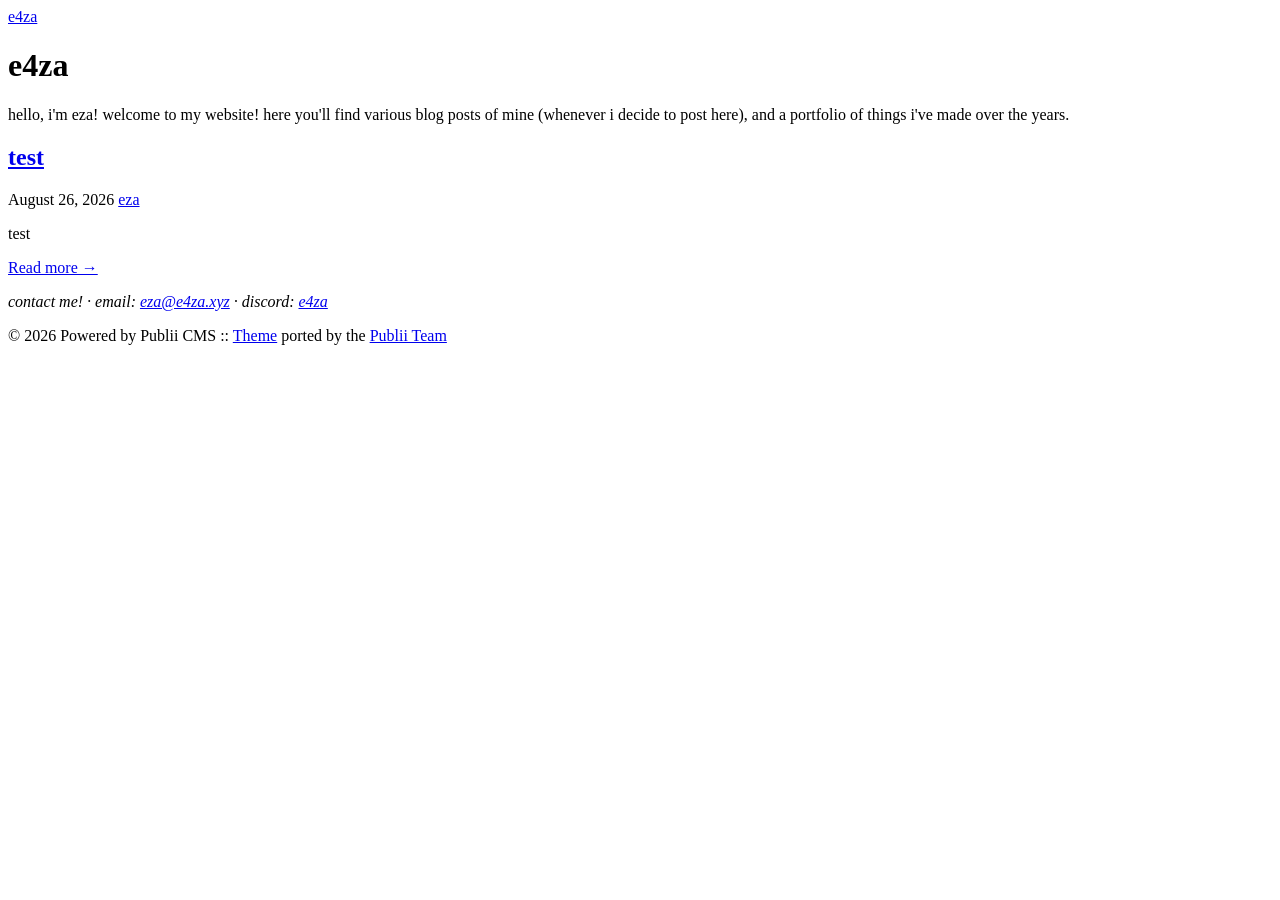
==== index.html @ 1d360422 "Updated from Publii" ====
<!DOCTYPE html><html lang="en-us"><head><meta charset="utf-8"><meta http-equiv="X-UA-Compatible" content="IE=edge"><meta name="viewport" content="width=device-width,initial-scale=1"><title>e4za</title><meta name="generator" content="Publii Open-Source CMS for Static Site"><link rel="canonical" href="https://ezpcole.github.io/website/"><link rel="alternate" type="application/atom+xml" href="https://ezpcole.github.io/website/feed.xml" title="e4za - RSS"><link rel="alternate" type="application/json" href="https://ezpcole.github.io/website/feed.json" title="e4za - JSON"><meta property="og:title" content="e4za"><meta property="og:site_name" content="e4za"><meta property="og:description" content=""><meta property="og:url" content="https://ezpcole.github.io/website/"><meta property="og:type" content="website"><link rel="shortcut icon" href="https://ezpcole.github.io/website/media/website/favicon-2.ico" type="image/x-icon"><link rel="preload" href="https://ezpcole.github.io/website/assets/dynamic/fonts/jetbrainsmono/jetbrainsmono.woff2" as="font" type="font/woff2" crossorigin><link rel="preload" href="https://ezpcole.github.io/website/assets/dynamic/fonts/jetbrainsmono/jetbrainsmono-italic.woff2" as="font" type="font/woff2" crossorigin><link rel="stylesheet" href="https://ezpcole.github.io/website/assets/css/style.css?v&#x3D;bf23f637f399eab03be502490d0f6a2d"><script type="application/ld+json">{"@context":"http://schema.org","@type":"Organization","name":"e4za","url":"https://ezpcole.github.io/website/"}</script><noscript><style>img[loading] {
                    opacity: 1;
                }</style></noscript></head><body class="home-template"><div class="container container--center"><header class="header"><div class="header__logo"><a class="logo" href="https://ezpcole.github.io/website/">e4za</a></div></header><main class="content"><div class="hero framed"><h1>e4za</h1><p>hello, i'm eza! welcome to my website! here you'll find various blog posts of mine (whenever i decide to post here), and a portfolio of things i've made over the years.</p></div><div class="posts"><article class="post"><header><h2 class="h1 post__title"><a href="https://ezpcole.github.io/website/test.html">test</a></h2><div class="post__meta"><time datetime="2026-08-26T23:47" class="post__date">August 26, 2026 </time><a href="https://ezpcole.github.io/website/authors/eza/" class="post__author">eza</a></div><div class="post__tags"></div></header><div class="post__content"><p>test</p><a href="https://ezpcole.github.io/website/test.html" class="read-more">Read more &#8594;</a></div></article></div></main><footer class="footer"><div class="footer__inner"><div class="footer__copyright"><p><em>contact me! · email: <a href="mailto:eza@e4za.xyz">eza@e4za.xyz</a> · discord: <a href="https://discord.com/users/1267324371660177469" title="e4za" target="_blank" rel="noopener">e4za</a></em></p><p>© 2026 Powered by Publii CMS :: <a href="https://github.com/panr/hugo-theme-terminal" target="_blank" rel="noopener">Theme</a> ported by the <a href="https://getpublii.com/customization-service/" target="_blank" rel="noopener">Publii Team</a></p></div></div></footer></div><script defer="defer" src="https://ezpcole.github.io/website/assets/js/scripts.min.js?v&#x3D;c2232aa7558e9517946129d2a1b8c770"></script><script>window.publiiThemeMenuConfig={mobileMenuMode:'sidebar',animationSpeed:300,submenuWidth: 'auto',doubleClickTime:500,mobileMenuExpandableSubmenus:true,relatedContainerForOverlayMenuSelector:'.top'};</script><script>var images = document.querySelectorAll('img[loading]');
        for (var i = 0; i < images.length; i++) {
            if (images[i].complete) {
                images[i].classList.add('is-loaded');
            } else {
                images[i].addEventListener('load', function () {
                    this.classList.add('is-loaded');
                }, false);
            }
        }</script></body></html>
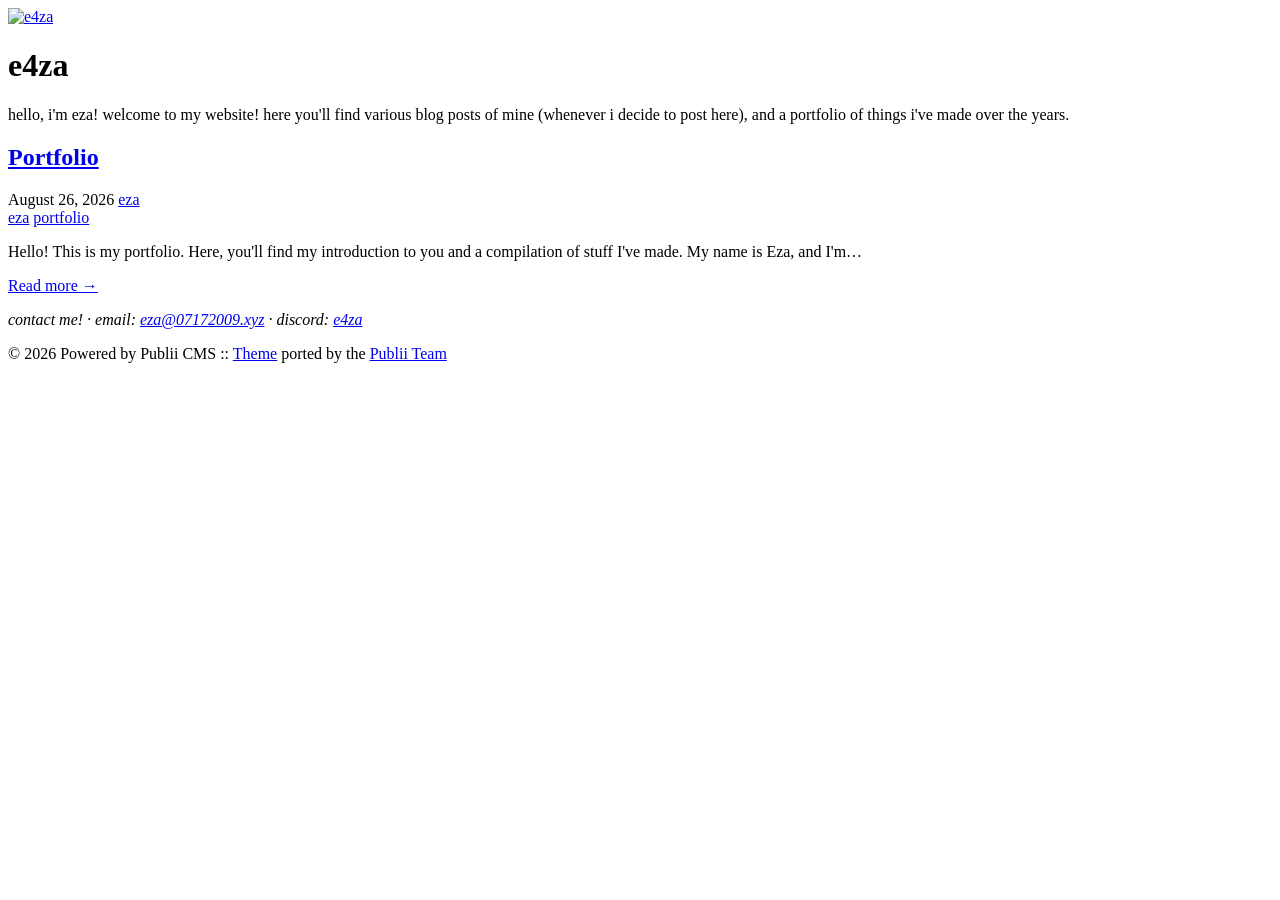
==== commit 94ac0d73: "Updated from Publii" ====
--- a/index.html
+++ b/index.html
@@ -1,6 +1,6 @@
-<!DOCTYPE html><html lang="en-us"><head><meta charset="utf-8"><meta http-equiv="X-UA-Compatible" content="IE=edge"><meta name="viewport" content="width=device-width,initial-scale=1"><title>e4za</title><meta name="generator" content="Publii Open-Source CMS for Static Site"><link rel="canonical" href="https://ezpcole.github.io/website/"><link rel="alternate" type="application/atom+xml" href="https://ezpcole.github.io/website/feed.xml" title="e4za - RSS"><link rel="alternate" type="application/json" href="https://ezpcole.github.io/website/feed.json" title="e4za - JSON"><meta property="og:title" content="e4za"><meta property="og:site_name" content="e4za"><meta property="og:description" content=""><meta property="og:url" content="https://ezpcole.github.io/website/"><meta property="og:type" content="website"><link rel="shortcut icon" href="https://ezpcole.github.io/website/media/website/favicon-2.ico" type="image/x-icon"><link rel="preload" href="https://ezpcole.github.io/website/assets/dynamic/fonts/jetbrainsmono/jetbrainsmono.woff2" as="font" type="font/woff2" crossorigin><link rel="preload" href="https://ezpcole.github.io/website/assets/dynamic/fonts/jetbrainsmono/jetbrainsmono-italic.woff2" as="font" type="font/woff2" crossorigin><link rel="stylesheet" href="https://ezpcole.github.io/website/assets/css/style.css?v&#x3D;bf23f637f399eab03be502490d0f6a2d"><script type="application/ld+json">{"@context":"http://schema.org","@type":"Organization","name":"e4za","url":"https://ezpcole.github.io/website/"}</script><noscript><style>img[loading] {
+<!DOCTYPE html><html lang="en-us"><head><meta charset="utf-8"><meta http-equiv="X-UA-Compatible" content="IE=edge"><meta name="viewport" content="width=device-width,initial-scale=1"><title>e4za</title><meta name="generator" content="Publii Open-Source CMS for Static Site"><link rel="canonical" href="https://07172009.xyz/"><link rel="alternate" type="application/atom+xml" href="https://07172009.xyz/feed.xml" title="e4za - RSS"><link rel="alternate" type="application/json" href="https://07172009.xyz/feed.json" title="e4za - JSON"><meta property="og:title" content="e4za"><meta property="og:image" content="https://07172009.xyz/media/website/211795102.png"><meta property="og:image:width" content="400"><meta property="og:image:height" content="400"><meta property="og:site_name" content="e4za"><meta property="og:description" content=""><meta property="og:url" content="https://07172009.xyz/"><meta property="og:type" content="website"><link rel="shortcut icon" href="https://07172009.xyz/media/website/favicon-2.ico" type="image/x-icon"><link rel="preload" href="https://07172009.xyz/assets/dynamic/fonts/jetbrainsmono/jetbrainsmono.woff2" as="font" type="font/woff2" crossorigin><link rel="preload" href="https://07172009.xyz/assets/dynamic/fonts/jetbrainsmono/jetbrainsmono-italic.woff2" as="font" type="font/woff2" crossorigin><link rel="stylesheet" href="https://07172009.xyz/assets/css/style.css?v&#x3D;bf23f637f399eab03be502490d0f6a2d"><script type="application/ld+json">{"@context":"http://schema.org","@type":"Organization","name":"e4za","logo":"https://07172009.xyz/media/website/211795102.png","url":"https://07172009.xyz/"}</script><noscript><style>img[loading] {
                     opacity: 1;
-                }</style></noscript></head><body class="home-template"><div class="container container--center"><header class="header"><div class="header__logo"><a class="logo" href="https://ezpcole.github.io/website/">e4za</a></div></header><main class="content"><div class="hero framed"><h1>e4za</h1><p>hello, i'm eza! welcome to my website! here you'll find various blog posts of mine (whenever i decide to post here), and a portfolio of things i've made over the years.</p></div><div class="posts"><article class="post"><header><h2 class="h1 post__title"><a href="https://ezpcole.github.io/website/test.html">test</a></h2><div class="post__meta"><time datetime="2026-08-26T23:47" class="post__date">August 26, 2026 </time><a href="https://ezpcole.github.io/website/authors/eza/" class="post__author">eza</a></div><div class="post__tags"></div></header><div class="post__content"><p>test</p><a href="https://ezpcole.github.io/website/test.html" class="read-more">Read more &#8594;</a></div></article></div></main><footer class="footer"><div class="footer__inner"><div class="footer__copyright"><p><em>contact me! · email: <a href="mailto:eza@e4za.xyz">eza@e4za.xyz</a> · discord: <a href="https://discord.com/users/1267324371660177469" title="e4za" target="_blank" rel="noopener">e4za</a></em></p><p>© 2026 Powered by Publii CMS :: <a href="https://github.com/panr/hugo-theme-terminal" target="_blank" rel="noopener">Theme</a> ported by the <a href="https://getpublii.com/customization-service/" target="_blank" rel="noopener">Publii Team</a></p></div></div></footer></div><script defer="defer" src="https://ezpcole.github.io/website/assets/js/scripts.min.js?v&#x3D;c2232aa7558e9517946129d2a1b8c770"></script><script>window.publiiThemeMenuConfig={mobileMenuMode:'sidebar',animationSpeed:300,submenuWidth: 'auto',doubleClickTime:500,mobileMenuExpandableSubmenus:true,relatedContainerForOverlayMenuSelector:'.top'};</script><script>var images = document.querySelectorAll('img[loading]');
+                }</style></noscript></head><body class="home-template"><div class="container container--center"><header class="header"><div class="header__logo"><a class="logo" href="https://07172009.xyz/"><img src="https://07172009.xyz/media/website/211795102.png" alt="e4za" width="400" height="400"></a></div></header><main class="content"><div class="hero framed"><h1>e4za</h1><p>hello, i'm eza! welcome to my website! here you'll find various blog posts of mine (whenever i decide to post here), and a portfolio of things i've made over the years.</p></div><div class="posts"><article class="post"><header><h2 class="h1 post__title"><a href="https://07172009.xyz/test.html">Portfolio</a></h2><div class="post__meta"><time datetime="2026-08-26T23:47" class="post__date">August 26, 2026 </time><a href="https://07172009.xyz/authors/eza/" class="post__author">eza</a></div><div class="post__tags"><a href="https://07172009.xyz/tags/eza/" class="invert">eza</a> <a href="https://07172009.xyz/tags/portfolio/" class="invert">portfolio</a></div></header><div class="post__content"><p>Hello! This is my portfolio. Here, you'll find my introduction to you and a compilation of stuff I've made. My name is Eza, and I'm&hellip;</p><a href="https://07172009.xyz/test.html" class="read-more">Read more &#8594;</a></div></article></div></main><footer class="footer"><div class="footer__inner"><div class="footer__copyright"><p><em>contact me! · email: <a href="mailto:eza@07172009.xyz">eza@07172009.xyz</a> · discord: <a href="https://discord.com/users/1267324371660177469" title="e4za" target="_blank" rel="noopener">e4za</a></em></p><p>© 2026 Powered by Publii CMS :: <a href="https://github.com/panr/hugo-theme-terminal" target="_blank" rel="noopener">Theme</a> ported by the <a href="https://getpublii.com/customization-service/" target="_blank" rel="noopener">Publii Team</a></p></div></div></footer></div><script defer="defer" src="https://07172009.xyz/assets/js/scripts.min.js?v&#x3D;c2232aa7558e9517946129d2a1b8c770"></script><script>window.publiiThemeMenuConfig={mobileMenuMode:'sidebar',animationSpeed:300,submenuWidth: 'auto',doubleClickTime:500,mobileMenuExpandableSubmenus:true,relatedContainerForOverlayMenuSelector:'.top'};</script><script>var images = document.querySelectorAll('img[loading]');
         for (var i = 0; i < images.length; i++) {
             if (images[i].complete) {
                 images[i].classList.add('is-loaded');
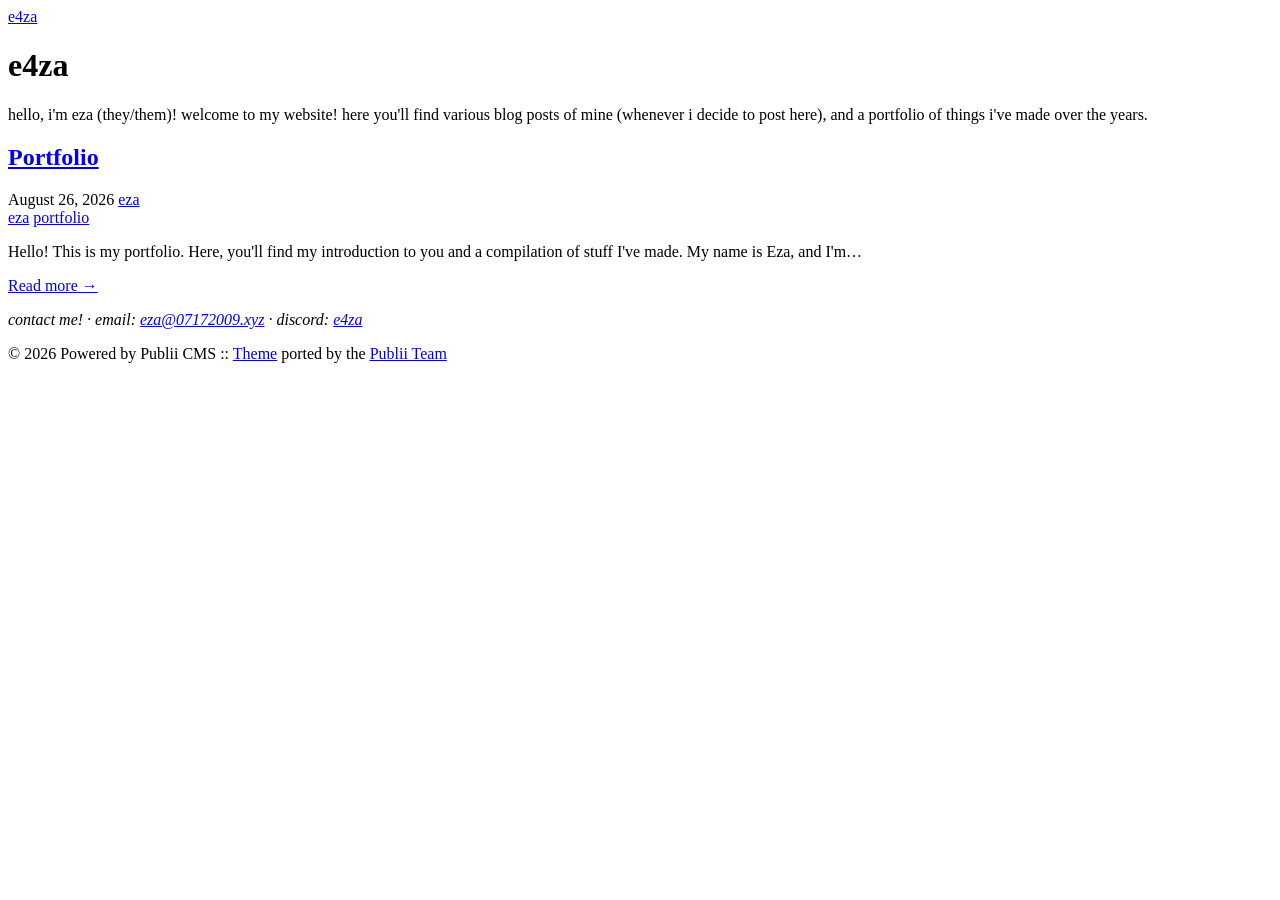
==== commit a481f306: "Updated from Publii" ====
--- a/index.html
+++ b/index.html
@@ -1,6 +1,6 @@
-<!DOCTYPE html><html lang="en-us"><head><meta charset="utf-8"><meta http-equiv="X-UA-Compatible" content="IE=edge"><meta name="viewport" content="width=device-width,initial-scale=1"><title>e4za</title><meta name="generator" content="Publii Open-Source CMS for Static Site"><link rel="canonical" href="https://07172009.xyz/"><link rel="alternate" type="application/atom+xml" href="https://07172009.xyz/feed.xml" title="e4za - RSS"><link rel="alternate" type="application/json" href="https://07172009.xyz/feed.json" title="e4za - JSON"><meta property="og:title" content="e4za"><meta property="og:image" content="https://07172009.xyz/media/website/211795102.png"><meta property="og:image:width" content="400"><meta property="og:image:height" content="400"><meta property="og:site_name" content="e4za"><meta property="og:description" content=""><meta property="og:url" content="https://07172009.xyz/"><meta property="og:type" content="website"><link rel="shortcut icon" href="https://07172009.xyz/media/website/favicon-2.ico" type="image/x-icon"><link rel="preload" href="https://07172009.xyz/assets/dynamic/fonts/jetbrainsmono/jetbrainsmono.woff2" as="font" type="font/woff2" crossorigin><link rel="preload" href="https://07172009.xyz/assets/dynamic/fonts/jetbrainsmono/jetbrainsmono-italic.woff2" as="font" type="font/woff2" crossorigin><link rel="stylesheet" href="https://07172009.xyz/assets/css/style.css?v&#x3D;bf23f637f399eab03be502490d0f6a2d"><script type="application/ld+json">{"@context":"http://schema.org","@type":"Organization","name":"e4za","logo":"https://07172009.xyz/media/website/211795102.png","url":"https://07172009.xyz/"}</script><noscript><style>img[loading] {
+<!DOCTYPE html><html lang="en-us"><head><meta charset="utf-8"><meta http-equiv="X-UA-Compatible" content="IE=edge"><meta name="viewport" content="width=device-width,initial-scale=1"><title>e4za</title><meta name="generator" content="Publii Open-Source CMS for Static Site"><link rel="canonical" href="https://07172009.xyz/"><link rel="alternate" type="application/atom+xml" href="https://07172009.xyz/feed.xml" title="e4za - RSS"><link rel="alternate" type="application/json" href="https://07172009.xyz/feed.json" title="e4za - JSON"><meta property="og:title" content="e4za"><meta property="og:site_name" content="e4za"><meta property="og:description" content=""><meta property="og:url" content="https://07172009.xyz/"><meta property="og:type" content="website"><link rel="shortcut icon" href="https://07172009.xyz/media/website/favicon-2.ico" type="image/x-icon"><link rel="preload" href="https://07172009.xyz/assets/dynamic/fonts/jetbrainsmono/jetbrainsmono.woff2" as="font" type="font/woff2" crossorigin><link rel="preload" href="https://07172009.xyz/assets/dynamic/fonts/jetbrainsmono/jetbrainsmono-italic.woff2" as="font" type="font/woff2" crossorigin><link rel="stylesheet" href="https://07172009.xyz/assets/css/style.css?v&#x3D;bf23f637f399eab03be502490d0f6a2d"><script type="application/ld+json">{"@context":"http://schema.org","@type":"Organization","name":"e4za","url":"https://07172009.xyz/"}</script><noscript><style>img[loading] {
                     opacity: 1;
-                }</style></noscript></head><body class="home-template"><div class="container container--center"><header class="header"><div class="header__logo"><a class="logo" href="https://07172009.xyz/"><img src="https://07172009.xyz/media/website/211795102.png" alt="e4za" width="400" height="400"></a></div></header><main class="content"><div class="hero framed"><h1>e4za</h1><p>hello, i'm eza! welcome to my website! here you'll find various blog posts of mine (whenever i decide to post here), and a portfolio of things i've made over the years.</p></div><div class="posts"><article class="post"><header><h2 class="h1 post__title"><a href="https://07172009.xyz/test.html">Portfolio</a></h2><div class="post__meta"><time datetime="2026-08-26T23:47" class="post__date">August 26, 2026 </time><a href="https://07172009.xyz/authors/eza/" class="post__author">eza</a></div><div class="post__tags"><a href="https://07172009.xyz/tags/eza/" class="invert">eza</a> <a href="https://07172009.xyz/tags/portfolio/" class="invert">portfolio</a></div></header><div class="post__content"><p>Hello! This is my portfolio. Here, you'll find my introduction to you and a compilation of stuff I've made. My name is Eza, and I'm&hellip;</p><a href="https://07172009.xyz/test.html" class="read-more">Read more &#8594;</a></div></article></div></main><footer class="footer"><div class="footer__inner"><div class="footer__copyright"><p><em>contact me! · email: <a href="mailto:eza@07172009.xyz">eza@07172009.xyz</a> · discord: <a href="https://discord.com/users/1267324371660177469" title="e4za" target="_blank" rel="noopener">e4za</a></em></p><p>© 2026 Powered by Publii CMS :: <a href="https://github.com/panr/hugo-theme-terminal" target="_blank" rel="noopener">Theme</a> ported by the <a href="https://getpublii.com/customization-service/" target="_blank" rel="noopener">Publii Team</a></p></div></div></footer></div><script defer="defer" src="https://07172009.xyz/assets/js/scripts.min.js?v&#x3D;c2232aa7558e9517946129d2a1b8c770"></script><script>window.publiiThemeMenuConfig={mobileMenuMode:'sidebar',animationSpeed:300,submenuWidth: 'auto',doubleClickTime:500,mobileMenuExpandableSubmenus:true,relatedContainerForOverlayMenuSelector:'.top'};</script><script>var images = document.querySelectorAll('img[loading]');
+                }</style></noscript></head><body class="home-template"><div class="container container--center"><header class="header"><div class="header__logo"><a class="logo" href="https://07172009.xyz/">e4za</a></div></header><main class="content"><div class="hero framed"><h1>e4za</h1><p>hello, i'm eza (they/them)! welcome to my website! here you'll find various blog posts of mine (whenever i decide to post here), and a portfolio of things i've made over the years.</p></div><div class="posts"><article class="post"><header><h2 class="h1 post__title"><a href="https://07172009.xyz/test.html">Portfolio</a></h2><div class="post__meta"><time datetime="2026-08-26T23:47" class="post__date">August 26, 2026 </time><a href="https://07172009.xyz/authors/eza/" class="post__author">eza</a></div><div class="post__tags"><a href="https://07172009.xyz/tags/eza/" class="invert">eza</a> <a href="https://07172009.xyz/tags/portfolio/" class="invert">portfolio</a></div></header><div class="post__content"><p>Hello! This is my portfolio. Here, you'll find my introduction to you and a compilation of stuff I've made. My name is Eza, and I'm&hellip;</p><a href="https://07172009.xyz/test.html" class="read-more">Read more &#8594;</a></div></article></div></main><footer class="footer"><div class="footer__inner"><div class="footer__copyright"><p><em>contact me! · email: <span class="obfuscated-email" data-user="aze" data-domain="zyx.90027170" data-type="mailto"></span> · discord: <a href="https://discord.com/users/1267324371660177469" title="e4za" target="_blank" rel="noopener">e4za</a></em></p><p>© 2026 Powered by Publii CMS :: <a href="https://github.com/panr/hugo-theme-terminal" target="_blank" rel="noopener">Theme</a> ported by the <a href="https://getpublii.com/customization-service/" target="_blank" rel="noopener">Publii Team</a></p></div></div></footer></div><script defer="defer" src="https://07172009.xyz/assets/js/scripts.min.js?v&#x3D;c2232aa7558e9517946129d2a1b8c770"></script><script>window.publiiThemeMenuConfig={mobileMenuMode:'sidebar',animationSpeed:300,submenuWidth: 'auto',doubleClickTime:500,mobileMenuExpandableSubmenus:true,relatedContainerForOverlayMenuSelector:'.top'};</script><script>var images = document.querySelectorAll('img[loading]');
         for (var i = 0; i < images.length; i++) {
             if (images[i].complete) {
                 images[i].classList.add('is-loaded');
@@ -9,4 +9,4 @@
                     this.classList.add('is-loaded');
                 }, false);
             }
-        }</script></body></html>+        }</script><script>'use strict'; document.addEventListener('DOMContentLoaded', function() { var obfElements = document.querySelectorAll('.obfuscated-email'); obfElements.forEach(function(elem) { var dataType = elem.getAttribute('data-type'); var encodedEmail = elem.getAttribute('data-email'); var user = elem.getAttribute('data-user'); var domain = elem.getAttribute('data-domain'); var decodedEmail = ''; if (user && domain) { decodedEmail = user.split('').reverse().join('') + '@' + domain.split('').reverse().join(''); } else if (encodedEmail) { const parts = encodedEmail.split('@'); if (parts.length === 2) { decodedEmail = parts[0].split('').reverse().join('') + '@' + parts[1].split('').reverse().join(''); } else { decodedEmail = encodedEmail; } } if (dataType === 'mailto') { var originalText = elem.textContent.trim(); var a = document.createElement('a'); a.href = 'mailto:' + decodedEmail; if (elem.classList.length > 0) { a.className = elem.className; } if (originalText === '') { a.textContent = decodedEmail; } else { a.textContent = originalText; } elem.parentNode.replaceChild(a, elem); } else if (dataType === 'text') { var textNode = document.createTextNode(decodedEmail); elem.parentNode.replaceChild(textNode, elem); } }); });</script></body></html>
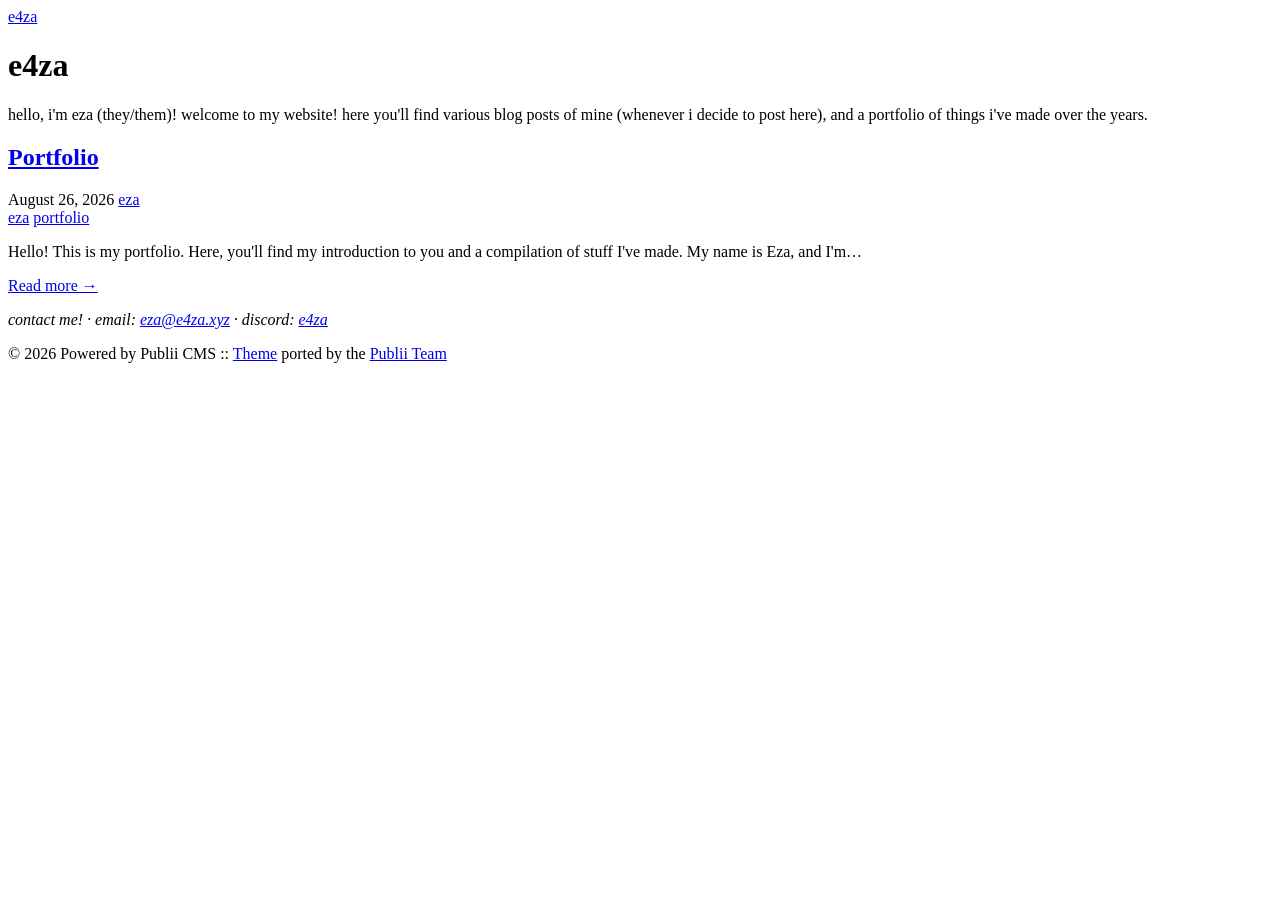
==== commit 167224f8: "Updated from Publii" ====
--- a/index.html
+++ b/index.html
@@ -1,6 +1,6 @@
-<!DOCTYPE html><html lang="en-us"><head><meta charset="utf-8"><meta http-equiv="X-UA-Compatible" content="IE=edge"><meta name="viewport" content="width=device-width,initial-scale=1"><title>e4za</title><meta name="generator" content="Publii Open-Source CMS for Static Site"><link rel="canonical" href="https://07172009.xyz/"><link rel="alternate" type="application/atom+xml" href="https://07172009.xyz/feed.xml" title="e4za - RSS"><link rel="alternate" type="application/json" href="https://07172009.xyz/feed.json" title="e4za - JSON"><meta property="og:title" content="e4za"><meta property="og:site_name" content="e4za"><meta property="og:description" content=""><meta property="og:url" content="https://07172009.xyz/"><meta property="og:type" content="website"><link rel="shortcut icon" href="https://07172009.xyz/media/website/favicon-2.ico" type="image/x-icon"><link rel="preload" href="https://07172009.xyz/assets/dynamic/fonts/jetbrainsmono/jetbrainsmono.woff2" as="font" type="font/woff2" crossorigin><link rel="preload" href="https://07172009.xyz/assets/dynamic/fonts/jetbrainsmono/jetbrainsmono-italic.woff2" as="font" type="font/woff2" crossorigin><link rel="stylesheet" href="https://07172009.xyz/assets/css/style.css?v&#x3D;bf23f637f399eab03be502490d0f6a2d"><script type="application/ld+json">{"@context":"http://schema.org","@type":"Organization","name":"e4za","url":"https://07172009.xyz/"}</script><noscript><style>img[loading] {
+<!DOCTYPE html><html lang="en-us"><head><meta charset="utf-8"><meta http-equiv="X-UA-Compatible" content="IE=edge"><meta name="viewport" content="width=device-width,initial-scale=1"><title>e4za</title><meta name="generator" content="Publii Open-Source CMS for Static Site"><link rel="canonical" href="https://e4za.xyz/"><link rel="alternate" type="application/atom+xml" href="https://e4za.xyz/feed.xml" title="e4za - RSS"><link rel="alternate" type="application/json" href="https://e4za.xyz/feed.json" title="e4za - JSON"><meta property="og:title" content="e4za"><meta property="og:site_name" content="e4za"><meta property="og:description" content=""><meta property="og:url" content="https://e4za.xyz/"><meta property="og:type" content="website"><link rel="shortcut icon" href="https://e4za.xyz/media/website/favicon-2.ico" type="image/x-icon"><link rel="preload" href="https://e4za.xyz/assets/dynamic/fonts/jetbrainsmono/jetbrainsmono.woff2" as="font" type="font/woff2" crossorigin><link rel="preload" href="https://e4za.xyz/assets/dynamic/fonts/jetbrainsmono/jetbrainsmono-italic.woff2" as="font" type="font/woff2" crossorigin><link rel="stylesheet" href="https://e4za.xyz/assets/css/style.css?v&#x3D;bf23f637f399eab03be502490d0f6a2d"><script type="application/ld+json">{"@context":"http://schema.org","@type":"Organization","name":"e4za","url":"https://e4za.xyz/"}</script><noscript><style>img[loading] {
                     opacity: 1;
-                }</style></noscript></head><body class="home-template"><div class="container container--center"><header class="header"><div class="header__logo"><a class="logo" href="https://07172009.xyz/">e4za</a></div></header><main class="content"><div class="hero framed"><h1>e4za</h1><p>hello, i'm eza (they/them)! welcome to my website! here you'll find various blog posts of mine (whenever i decide to post here), and a portfolio of things i've made over the years.</p></div><div class="posts"><article class="post"><header><h2 class="h1 post__title"><a href="https://07172009.xyz/test.html">Portfolio</a></h2><div class="post__meta"><time datetime="2026-08-26T23:47" class="post__date">August 26, 2026 </time><a href="https://07172009.xyz/authors/eza/" class="post__author">eza</a></div><div class="post__tags"><a href="https://07172009.xyz/tags/eza/" class="invert">eza</a> <a href="https://07172009.xyz/tags/portfolio/" class="invert">portfolio</a></div></header><div class="post__content"><p>Hello! This is my portfolio. Here, you'll find my introduction to you and a compilation of stuff I've made. My name is Eza, and I'm&hellip;</p><a href="https://07172009.xyz/test.html" class="read-more">Read more &#8594;</a></div></article></div></main><footer class="footer"><div class="footer__inner"><div class="footer__copyright"><p><em>contact me! · email: <span class="obfuscated-email" data-user="aze" data-domain="zyx.90027170" data-type="mailto"></span> · discord: <a href="https://discord.com/users/1267324371660177469" title="e4za" target="_blank" rel="noopener">e4za</a></em></p><p>© 2026 Powered by Publii CMS :: <a href="https://github.com/panr/hugo-theme-terminal" target="_blank" rel="noopener">Theme</a> ported by the <a href="https://getpublii.com/customization-service/" target="_blank" rel="noopener">Publii Team</a></p></div></div></footer></div><script defer="defer" src="https://07172009.xyz/assets/js/scripts.min.js?v&#x3D;c2232aa7558e9517946129d2a1b8c770"></script><script>window.publiiThemeMenuConfig={mobileMenuMode:'sidebar',animationSpeed:300,submenuWidth: 'auto',doubleClickTime:500,mobileMenuExpandableSubmenus:true,relatedContainerForOverlayMenuSelector:'.top'};</script><script>var images = document.querySelectorAll('img[loading]');
+                }</style></noscript></head><body class="home-template"><div class="container container--center"><header class="header"><div class="header__logo"><a class="logo" href="https://e4za.xyz/">e4za</a></div></header><main class="content"><div class="hero framed"><h1>e4za</h1><p>hello, i'm eza (they/them)! welcome to my website! here you'll find various blog posts of mine (whenever i decide to post here), and a portfolio of things i've made over the years.</p></div><div class="posts"><article class="post"><header><h2 class="h1 post__title"><a href="https://e4za.xyz/test.html">Portfolio</a></h2><div class="post__meta"><time datetime="2026-08-26T23:47" class="post__date">August 26, 2026 </time><a href="https://e4za.xyz/authors/eza/" class="post__author">eza</a></div><div class="post__tags"><a href="https://e4za.xyz/tags/eza/" class="invert">eza</a> <a href="https://e4za.xyz/tags/portfolio/" class="invert">portfolio</a></div></header><div class="post__content"><p>Hello! This is my portfolio. Here, you'll find my introduction to you and a compilation of stuff I've made. My name is Eza, and I'm&hellip;</p><a href="https://e4za.xyz/test.html" class="read-more">Read more &#8594;</a></div></article></div></main><footer class="footer"><div class="footer__inner"><div class="footer__copyright"><p><em>contact me! · email: <span class="obfuscated-email" data-user="aze" data-domain="zyx.az4e" data-type="mailto"></span> · discord: <a href="https://discord.com/users/1267324371660177469" title="e4za" target="_blank" rel="noopener">e4za</a></em></p><p>© 2026 Powered by Publii CMS :: <a href="https://github.com/panr/hugo-theme-terminal" target="_blank" rel="noopener">Theme</a> ported by the <a href="https://getpublii.com/customization-service/" target="_blank" rel="noopener">Publii Team</a></p></div></div></footer></div><script defer="defer" src="https://e4za.xyz/assets/js/scripts.min.js?v&#x3D;c2232aa7558e9517946129d2a1b8c770"></script><script>window.publiiThemeMenuConfig={mobileMenuMode:'sidebar',animationSpeed:300,submenuWidth: 'auto',doubleClickTime:500,mobileMenuExpandableSubmenus:true,relatedContainerForOverlayMenuSelector:'.top'};</script><script>var images = document.querySelectorAll('img[loading]');
         for (var i = 0; i < images.length; i++) {
             if (images[i].complete) {
                 images[i].classList.add('is-loaded');
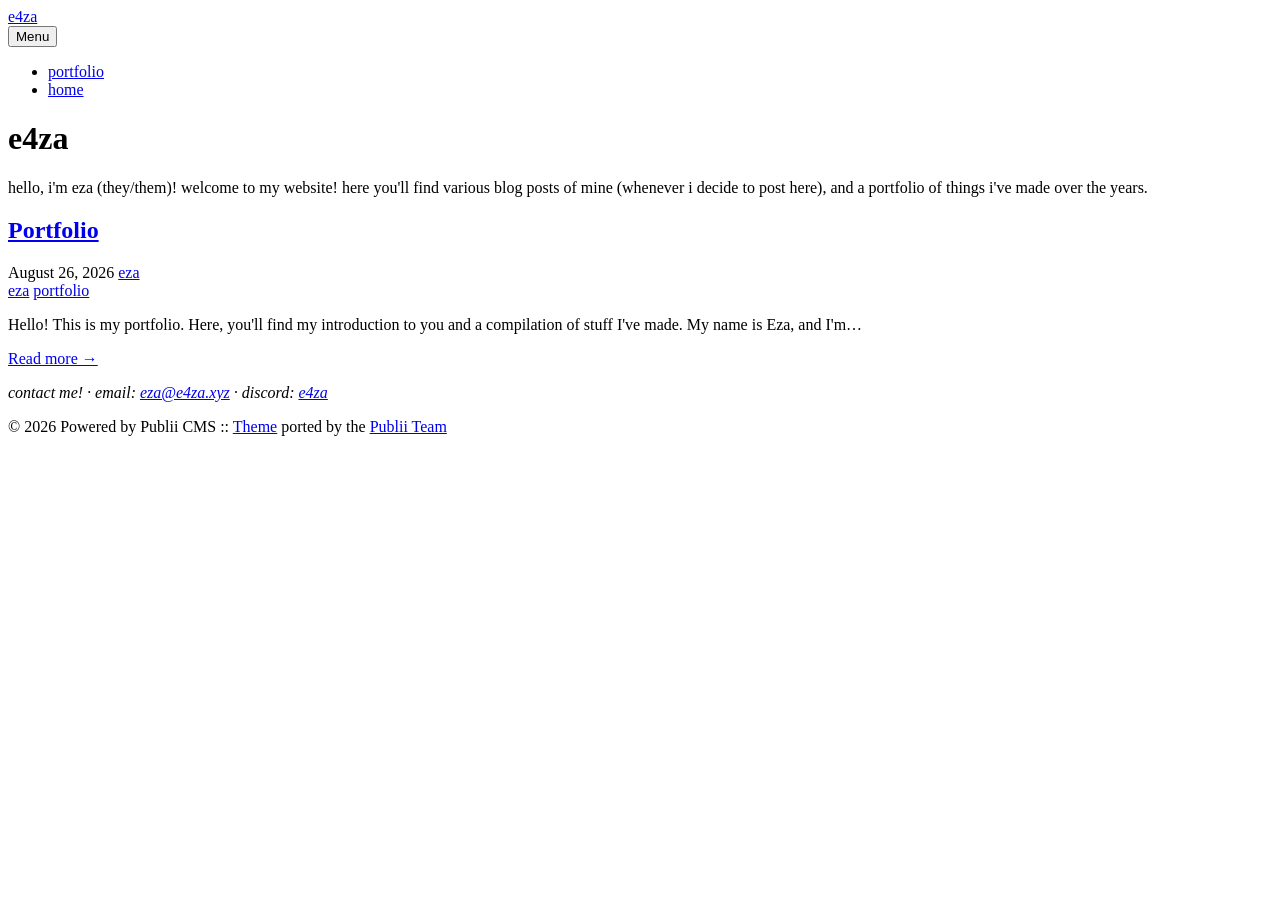
==== commit 49cf50c6: "Updated from Publii" ====
--- a/index.html
+++ b/index.html
@@ -1,6 +1,6 @@
 <!DOCTYPE html><html lang="en-us"><head><meta charset="utf-8"><meta http-equiv="X-UA-Compatible" content="IE=edge"><meta name="viewport" content="width=device-width,initial-scale=1"><title>e4za</title><meta name="generator" content="Publii Open-Source CMS for Static Site"><link rel="canonical" href="https://e4za.xyz/"><link rel="alternate" type="application/atom+xml" href="https://e4za.xyz/feed.xml" title="e4za - RSS"><link rel="alternate" type="application/json" href="https://e4za.xyz/feed.json" title="e4za - JSON"><meta property="og:title" content="e4za"><meta property="og:site_name" content="e4za"><meta property="og:description" content=""><meta property="og:url" content="https://e4za.xyz/"><meta property="og:type" content="website"><link rel="shortcut icon" href="https://e4za.xyz/media/website/favicon-2.ico" type="image/x-icon"><link rel="preload" href="https://e4za.xyz/assets/dynamic/fonts/jetbrainsmono/jetbrainsmono.woff2" as="font" type="font/woff2" crossorigin><link rel="preload" href="https://e4za.xyz/assets/dynamic/fonts/jetbrainsmono/jetbrainsmono-italic.woff2" as="font" type="font/woff2" crossorigin><link rel="stylesheet" href="https://e4za.xyz/assets/css/style.css?v&#x3D;bf23f637f399eab03be502490d0f6a2d"><script type="application/ld+json">{"@context":"http://schema.org","@type":"Organization","name":"e4za","url":"https://e4za.xyz/"}</script><noscript><style>img[loading] {
                     opacity: 1;
-                }</style></noscript></head><body class="home-template"><div class="container container--center"><header class="header"><div class="header__logo"><a class="logo" href="https://e4za.xyz/">e4za</a></div></header><main class="content"><div class="hero framed"><h1>e4za</h1><p>hello, i'm eza (they/them)! welcome to my website! here you'll find various blog posts of mine (whenever i decide to post here), and a portfolio of things i've made over the years.</p></div><div class="posts"><article class="post"><header><h2 class="h1 post__title"><a href="https://e4za.xyz/test.html">Portfolio</a></h2><div class="post__meta"><time datetime="2026-08-26T23:47" class="post__date">August 26, 2026 </time><a href="https://e4za.xyz/authors/eza/" class="post__author">eza</a></div><div class="post__tags"><a href="https://e4za.xyz/tags/eza/" class="invert">eza</a> <a href="https://e4za.xyz/tags/portfolio/" class="invert">portfolio</a></div></header><div class="post__content"><p>Hello! This is my portfolio. Here, you'll find my introduction to you and a compilation of stuff I've made. My name is Eza, and I'm&hellip;</p><a href="https://e4za.xyz/test.html" class="read-more">Read more &#8594;</a></div></article></div></main><footer class="footer"><div class="footer__inner"><div class="footer__copyright"><p><em>contact me! · email: <span class="obfuscated-email" data-user="aze" data-domain="zyx.az4e" data-type="mailto"></span> · discord: <a href="https://discord.com/users/1267324371660177469" title="e4za" target="_blank" rel="noopener">e4za</a></em></p><p>© 2026 Powered by Publii CMS :: <a href="https://github.com/panr/hugo-theme-terminal" target="_blank" rel="noopener">Theme</a> ported by the <a href="https://getpublii.com/customization-service/" target="_blank" rel="noopener">Publii Team</a></p></div></div></footer></div><script defer="defer" src="https://e4za.xyz/assets/js/scripts.min.js?v&#x3D;c2232aa7558e9517946129d2a1b8c770"></script><script>window.publiiThemeMenuConfig={mobileMenuMode:'sidebar',animationSpeed:300,submenuWidth: 'auto',doubleClickTime:500,mobileMenuExpandableSubmenus:true,relatedContainerForOverlayMenuSelector:'.top'};</script><script>var images = document.querySelectorAll('img[loading]');
+                }</style></noscript></head><body class="home-template"><div class="container container--center"><header class="header"><div class="header__logo"><a class="logo" href="https://e4za.xyz/">e4za</a></div><nav class="navbar js-navbar"><button class="navbar__toggle js-toggle" aria-label="Menu" aria-haspopup="true" aria-expanded="false"><span class="navbar__toggle-box"><span class="navbar__toggle-inner">Menu</span></span></button><ul class="navbar__menu"><li><a href="https://e4za.xyz/test.html" title="portfolio" target="_self">portfolio</a></li><li class="active"><a href="https://e4za.xyz/" title="home" target="_self">home</a></li></ul></nav></header><main class="content"><div class="hero framed"><h1>e4za</h1><p>hello, i'm eza (they/them)! welcome to my website! here you'll find various blog posts of mine (whenever i decide to post here), and a portfolio of things i've made over the years.</p></div><div class="posts"><article class="post"><header><h2 class="h1 post__title"><a href="https://e4za.xyz/test.html">Portfolio</a></h2><div class="post__meta"><time datetime="2026-08-26T23:47" class="post__date">August 26, 2026 </time><a href="https://e4za.xyz/authors/eza/" class="post__author">eza</a></div><div class="post__tags"><a href="https://e4za.xyz/tags/eza/" class="invert">eza</a> <a href="https://e4za.xyz/tags/portfolio/" class="invert">portfolio</a></div></header><div class="post__content"><p>Hello! This is my portfolio. Here, you'll find my introduction to you and a compilation of stuff I've made. My name is Eza, and I'm&hellip;</p><a href="https://e4za.xyz/test.html" class="read-more">Read more &#8594;</a></div></article></div></main><footer class="footer"><div class="footer__inner"><div class="footer__copyright"><p><em>contact me! · email: <span class="obfuscated-email" data-user="aze" data-domain="zyx.az4e" data-type="mailto"></span> · discord: <a href="https://discord.com/users/1267324371660177469" title="e4za" target="_blank" rel="noopener">e4za</a></em></p><p>© 2026 Powered by Publii CMS :: <a href="https://github.com/panr/hugo-theme-terminal" target="_blank" rel="noopener">Theme</a> ported by the <a href="https://getpublii.com/customization-service/" target="_blank" rel="noopener">Publii Team</a></p></div></div></footer></div><script defer="defer" src="https://e4za.xyz/assets/js/scripts.min.js?v&#x3D;c2232aa7558e9517946129d2a1b8c770"></script><script>window.publiiThemeMenuConfig={mobileMenuMode:'sidebar',animationSpeed:300,submenuWidth: 'auto',doubleClickTime:500,mobileMenuExpandableSubmenus:true,relatedContainerForOverlayMenuSelector:'.top'};</script><script>var images = document.querySelectorAll('img[loading]');
         for (var i = 0; i < images.length; i++) {
             if (images[i].complete) {
                 images[i].classList.add('is-loaded');
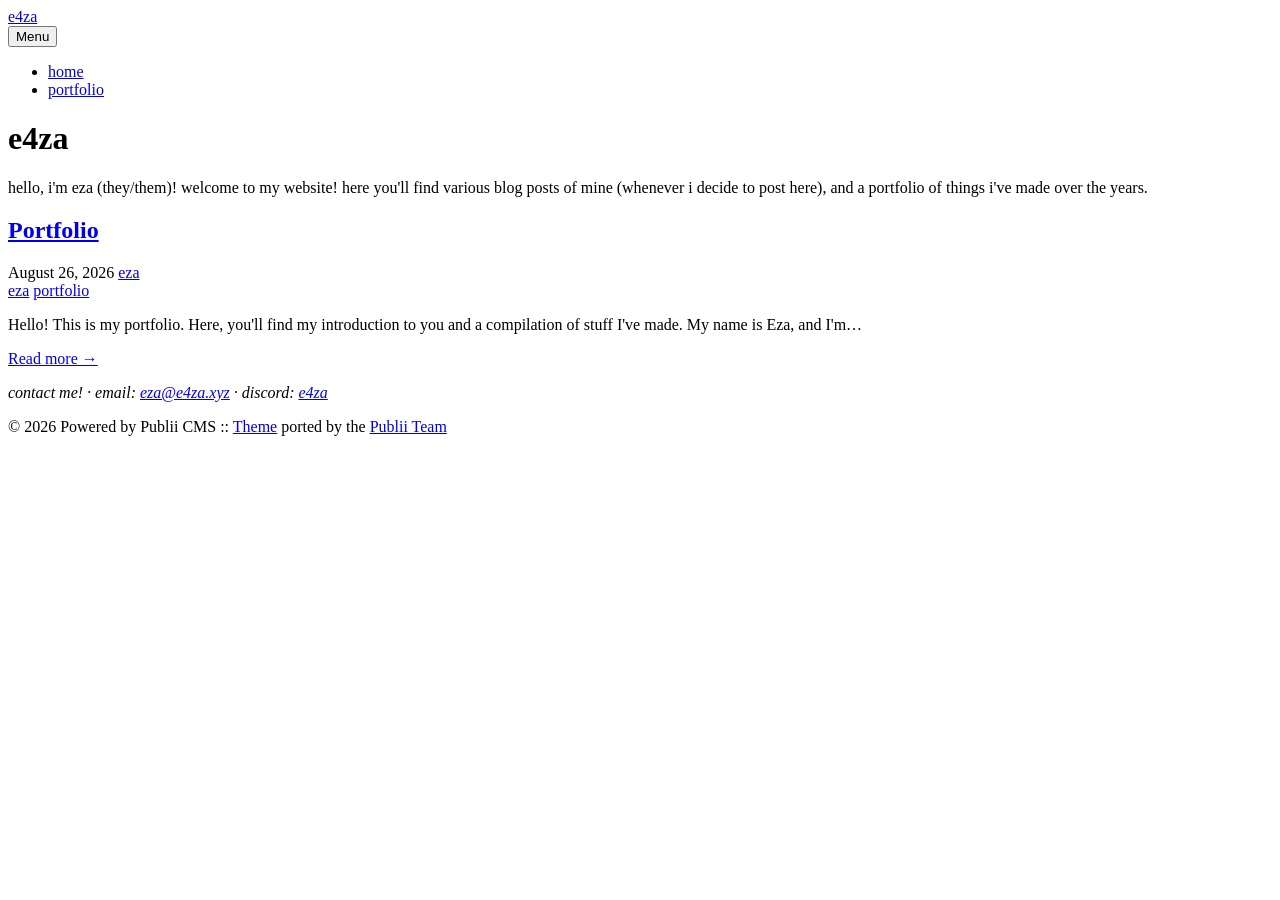
==== commit ba8809b0: "Updated from Publii" ====
--- a/index.html
+++ b/index.html
@@ -1,6 +1,6 @@
 <!DOCTYPE html><html lang="en-us"><head><meta charset="utf-8"><meta http-equiv="X-UA-Compatible" content="IE=edge"><meta name="viewport" content="width=device-width,initial-scale=1"><title>e4za</title><meta name="generator" content="Publii Open-Source CMS for Static Site"><link rel="canonical" href="https://e4za.xyz/"><link rel="alternate" type="application/atom+xml" href="https://e4za.xyz/feed.xml" title="e4za - RSS"><link rel="alternate" type="application/json" href="https://e4za.xyz/feed.json" title="e4za - JSON"><meta property="og:title" content="e4za"><meta property="og:site_name" content="e4za"><meta property="og:description" content=""><meta property="og:url" content="https://e4za.xyz/"><meta property="og:type" content="website"><link rel="shortcut icon" href="https://e4za.xyz/media/website/favicon-2.ico" type="image/x-icon"><link rel="preload" href="https://e4za.xyz/assets/dynamic/fonts/jetbrainsmono/jetbrainsmono.woff2" as="font" type="font/woff2" crossorigin><link rel="preload" href="https://e4za.xyz/assets/dynamic/fonts/jetbrainsmono/jetbrainsmono-italic.woff2" as="font" type="font/woff2" crossorigin><link rel="stylesheet" href="https://e4za.xyz/assets/css/style.css?v&#x3D;bf23f637f399eab03be502490d0f6a2d"><script type="application/ld+json">{"@context":"http://schema.org","@type":"Organization","name":"e4za","url":"https://e4za.xyz/"}</script><noscript><style>img[loading] {
                     opacity: 1;
-                }</style></noscript></head><body class="home-template"><div class="container container--center"><header class="header"><div class="header__logo"><a class="logo" href="https://e4za.xyz/">e4za</a></div><nav class="navbar js-navbar"><button class="navbar__toggle js-toggle" aria-label="Menu" aria-haspopup="true" aria-expanded="false"><span class="navbar__toggle-box"><span class="navbar__toggle-inner">Menu</span></span></button><ul class="navbar__menu"><li><a href="https://e4za.xyz/test.html" title="portfolio" target="_self">portfolio</a></li><li class="active"><a href="https://e4za.xyz/" title="home" target="_self">home</a></li></ul></nav></header><main class="content"><div class="hero framed"><h1>e4za</h1><p>hello, i'm eza (they/them)! welcome to my website! here you'll find various blog posts of mine (whenever i decide to post here), and a portfolio of things i've made over the years.</p></div><div class="posts"><article class="post"><header><h2 class="h1 post__title"><a href="https://e4za.xyz/test.html">Portfolio</a></h2><div class="post__meta"><time datetime="2026-08-26T23:47" class="post__date">August 26, 2026 </time><a href="https://e4za.xyz/authors/eza/" class="post__author">eza</a></div><div class="post__tags"><a href="https://e4za.xyz/tags/eza/" class="invert">eza</a> <a href="https://e4za.xyz/tags/portfolio/" class="invert">portfolio</a></div></header><div class="post__content"><p>Hello! This is my portfolio. Here, you'll find my introduction to you and a compilation of stuff I've made. My name is Eza, and I'm&hellip;</p><a href="https://e4za.xyz/test.html" class="read-more">Read more &#8594;</a></div></article></div></main><footer class="footer"><div class="footer__inner"><div class="footer__copyright"><p><em>contact me! · email: <span class="obfuscated-email" data-user="aze" data-domain="zyx.az4e" data-type="mailto"></span> · discord: <a href="https://discord.com/users/1267324371660177469" title="e4za" target="_blank" rel="noopener">e4za</a></em></p><p>© 2026 Powered by Publii CMS :: <a href="https://github.com/panr/hugo-theme-terminal" target="_blank" rel="noopener">Theme</a> ported by the <a href="https://getpublii.com/customization-service/" target="_blank" rel="noopener">Publii Team</a></p></div></div></footer></div><script defer="defer" src="https://e4za.xyz/assets/js/scripts.min.js?v&#x3D;c2232aa7558e9517946129d2a1b8c770"></script><script>window.publiiThemeMenuConfig={mobileMenuMode:'sidebar',animationSpeed:300,submenuWidth: 'auto',doubleClickTime:500,mobileMenuExpandableSubmenus:true,relatedContainerForOverlayMenuSelector:'.top'};</script><script>var images = document.querySelectorAll('img[loading]');
+                }</style></noscript></head><body class="home-template"><div class="container container--center"><header class="header"><div class="header__logo"><a class="logo" href="https://e4za.xyz/">e4za</a></div><nav class="navbar js-navbar"><button class="navbar__toggle js-toggle" aria-label="Menu" aria-haspopup="true" aria-expanded="false"><span class="navbar__toggle-box"><span class="navbar__toggle-inner">Menu</span></span></button><ul class="navbar__menu"><li class="active"><a href="https://e4za.xyz/" title="home" target="_self">home</a></li><li><a href="https://e4za.xyz/test.html" title="portfolio" target="_self">portfolio</a></li></ul></nav></header><main class="content"><div class="hero framed"><h1>e4za</h1><p>hello, i'm eza (they/them)! welcome to my website! here you'll find various blog posts of mine (whenever i decide to post here), and a portfolio of things i've made over the years.</p></div><div class="posts"><article class="post"><header><h2 class="h1 post__title"><a href="https://e4za.xyz/test.html">Portfolio</a></h2><div class="post__meta"><time datetime="2026-08-26T23:47" class="post__date">August 26, 2026 </time><a href="https://e4za.xyz/authors/eza/" class="post__author">eza</a></div><div class="post__tags"><a href="https://e4za.xyz/tags/eza/" class="invert">eza</a> <a href="https://e4za.xyz/tags/portfolio/" class="invert">portfolio</a></div></header><div class="post__content"><p>Hello! This is my portfolio. Here, you'll find my introduction to you and a compilation of stuff I've made. My name is Eza, and I'm&hellip;</p><a href="https://e4za.xyz/test.html" class="read-more">Read more &#8594;</a></div></article></div></main><footer class="footer"><div class="footer__inner"><div class="footer__copyright"><p><em>contact me! · email: <span class="obfuscated-email" data-user="aze" data-domain="zyx.az4e" data-type="mailto"></span> · discord: <a href="https://discord.com/users/1267324371660177469" title="e4za" target="_blank" rel="noopener">e4za</a></em></p><p>© 2026 Powered by Publii CMS :: <a href="https://github.com/panr/hugo-theme-terminal" target="_blank" rel="noopener">Theme</a> ported by the <a href="https://getpublii.com/customization-service/" target="_blank" rel="noopener">Publii Team</a></p></div></div></footer></div><script defer="defer" src="https://e4za.xyz/assets/js/scripts.min.js?v&#x3D;c2232aa7558e9517946129d2a1b8c770"></script><script>window.publiiThemeMenuConfig={mobileMenuMode:'sidebar',animationSpeed:300,submenuWidth: 'auto',doubleClickTime:500,mobileMenuExpandableSubmenus:true,relatedContainerForOverlayMenuSelector:'.top'};</script><script>var images = document.querySelectorAll('img[loading]');
         for (var i = 0; i < images.length; i++) {
             if (images[i].complete) {
                 images[i].classList.add('is-loaded');
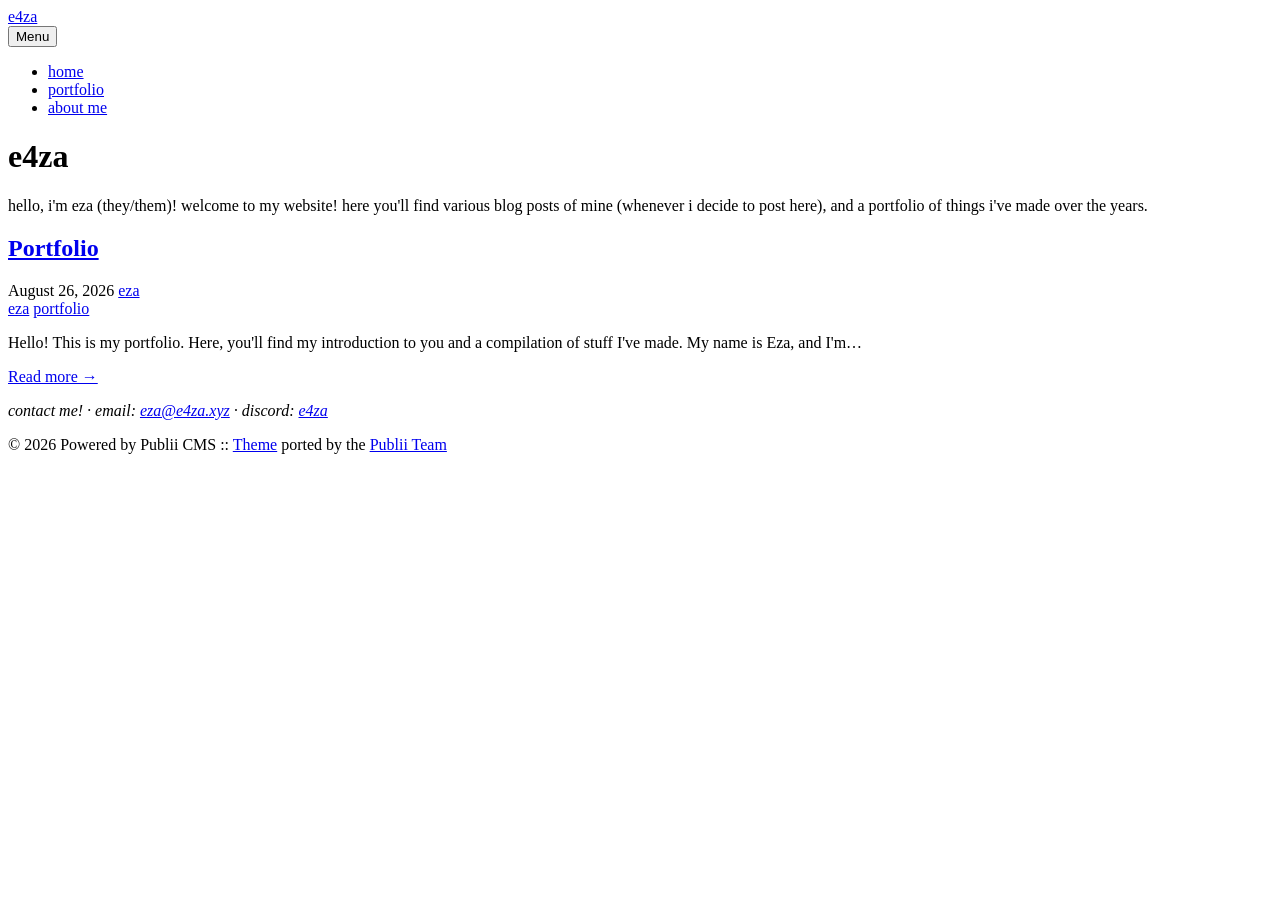
==== commit a2491003: "Updated from Publii" ====
--- a/index.html
+++ b/index.html
@@ -1,6 +1,6 @@
 <!DOCTYPE html><html lang="en-us"><head><meta charset="utf-8"><meta http-equiv="X-UA-Compatible" content="IE=edge"><meta name="viewport" content="width=device-width,initial-scale=1"><title>e4za</title><meta name="generator" content="Publii Open-Source CMS for Static Site"><link rel="canonical" href="https://e4za.xyz/"><link rel="alternate" type="application/atom+xml" href="https://e4za.xyz/feed.xml" title="e4za - RSS"><link rel="alternate" type="application/json" href="https://e4za.xyz/feed.json" title="e4za - JSON"><meta property="og:title" content="e4za"><meta property="og:site_name" content="e4za"><meta property="og:description" content=""><meta property="og:url" content="https://e4za.xyz/"><meta property="og:type" content="website"><link rel="shortcut icon" href="https://e4za.xyz/media/website/favicon-2.ico" type="image/x-icon"><link rel="preload" href="https://e4za.xyz/assets/dynamic/fonts/jetbrainsmono/jetbrainsmono.woff2" as="font" type="font/woff2" crossorigin><link rel="preload" href="https://e4za.xyz/assets/dynamic/fonts/jetbrainsmono/jetbrainsmono-italic.woff2" as="font" type="font/woff2" crossorigin><link rel="stylesheet" href="https://e4za.xyz/assets/css/style.css?v&#x3D;bf23f637f399eab03be502490d0f6a2d"><script type="application/ld+json">{"@context":"http://schema.org","@type":"Organization","name":"e4za","url":"https://e4za.xyz/"}</script><noscript><style>img[loading] {
                     opacity: 1;
-                }</style></noscript></head><body class="home-template"><div class="container container--center"><header class="header"><div class="header__logo"><a class="logo" href="https://e4za.xyz/">e4za</a></div><nav class="navbar js-navbar"><button class="navbar__toggle js-toggle" aria-label="Menu" aria-haspopup="true" aria-expanded="false"><span class="navbar__toggle-box"><span class="navbar__toggle-inner">Menu</span></span></button><ul class="navbar__menu"><li class="active"><a href="https://e4za.xyz/" title="home" target="_self">home</a></li><li><a href="https://e4za.xyz/test.html" title="portfolio" target="_self">portfolio</a></li></ul></nav></header><main class="content"><div class="hero framed"><h1>e4za</h1><p>hello, i'm eza (they/them)! welcome to my website! here you'll find various blog posts of mine (whenever i decide to post here), and a portfolio of things i've made over the years.</p></div><div class="posts"><article class="post"><header><h2 class="h1 post__title"><a href="https://e4za.xyz/test.html">Portfolio</a></h2><div class="post__meta"><time datetime="2026-08-26T23:47" class="post__date">August 26, 2026 </time><a href="https://e4za.xyz/authors/eza/" class="post__author">eza</a></div><div class="post__tags"><a href="https://e4za.xyz/tags/eza/" class="invert">eza</a> <a href="https://e4za.xyz/tags/portfolio/" class="invert">portfolio</a></div></header><div class="post__content"><p>Hello! This is my portfolio. Here, you'll find my introduction to you and a compilation of stuff I've made. My name is Eza, and I'm&hellip;</p><a href="https://e4za.xyz/test.html" class="read-more">Read more &#8594;</a></div></article></div></main><footer class="footer"><div class="footer__inner"><div class="footer__copyright"><p><em>contact me! · email: <span class="obfuscated-email" data-user="aze" data-domain="zyx.az4e" data-type="mailto"></span> · discord: <a href="https://discord.com/users/1267324371660177469" title="e4za" target="_blank" rel="noopener">e4za</a></em></p><p>© 2026 Powered by Publii CMS :: <a href="https://github.com/panr/hugo-theme-terminal" target="_blank" rel="noopener">Theme</a> ported by the <a href="https://getpublii.com/customization-service/" target="_blank" rel="noopener">Publii Team</a></p></div></div></footer></div><script defer="defer" src="https://e4za.xyz/assets/js/scripts.min.js?v&#x3D;c2232aa7558e9517946129d2a1b8c770"></script><script>window.publiiThemeMenuConfig={mobileMenuMode:'sidebar',animationSpeed:300,submenuWidth: 'auto',doubleClickTime:500,mobileMenuExpandableSubmenus:true,relatedContainerForOverlayMenuSelector:'.top'};</script><script>var images = document.querySelectorAll('img[loading]');
+                }</style></noscript></head><body class="home-template"><div class="container container--center"><header class="header"><div class="header__logo"><a class="logo" href="https://e4za.xyz/">e4za</a></div><nav class="navbar js-navbar"><button class="navbar__toggle js-toggle" aria-label="Menu" aria-haspopup="true" aria-expanded="false"><span class="navbar__toggle-box"><span class="navbar__toggle-inner">Menu</span></span></button><ul class="navbar__menu"><li class="active"><a href="https://e4za.xyz/" title="home" target="_self">home</a></li><li><a href="https://e4za.xyz/portfolio/" title="portfolio" target="_self">portfolio</a></li><li><a href="https://e4za.xyz/aboutme/" title="about me" target="_self">about me</a></li></ul></nav></header><main class="content"><div class="hero framed"><h1>e4za</h1><p>hello, i'm eza (they/them)! welcome to my website! here you'll find various blog posts of mine (whenever i decide to post here), and a portfolio of things i've made over the years.</p></div><div class="posts"><article class="post"><header><h2 class="h1 post__title"><a href="https://e4za.xyz/portfolio/">Portfolio</a></h2><div class="post__meta"><time datetime="2026-08-26T23:47" class="post__date">August 26, 2026 </time><a href="https://e4za.xyz/authors/eza/" class="post__author">eza</a></div><div class="post__tags"><a href="https://e4za.xyz/tags/eza/" class="invert">eza</a> <a href="https://e4za.xyz/tags/portfolio/" class="invert">portfolio</a></div></header><div class="post__content"><p>Hello! This is my portfolio. Here, you'll find my introduction to you and a compilation of stuff I've made. My name is Eza, and I'm&hellip;</p><a href="https://e4za.xyz/portfolio/" class="read-more">Read more &#8594;</a></div></article></div></main><footer class="footer"><div class="footer__inner"><div class="footer__copyright"><p><em>contact me! · email: <span class="obfuscated-email" data-user="aze" data-domain="zyx.az4e" data-type="mailto"></span> · discord: <a href="https://discord.com/users/1267324371660177469" title="e4za" target="_blank" rel="noopener">e4za</a></em></p><p>© 2026 Powered by Publii CMS :: <a href="https://github.com/panr/hugo-theme-terminal" target="_blank" rel="noopener">Theme</a> ported by the <a href="https://getpublii.com/customization-service/" target="_blank" rel="noopener">Publii Team</a></p></div></div></footer></div><script defer="defer" src="https://e4za.xyz/assets/js/scripts.min.js?v&#x3D;c2232aa7558e9517946129d2a1b8c770"></script><script>window.publiiThemeMenuConfig={mobileMenuMode:'sidebar',animationSpeed:300,submenuWidth: 'auto',doubleClickTime:500,mobileMenuExpandableSubmenus:true,relatedContainerForOverlayMenuSelector:'.top'};</script><script>var images = document.querySelectorAll('img[loading]');
         for (var i = 0; i < images.length; i++) {
             if (images[i].complete) {
                 images[i].classList.add('is-loaded');
